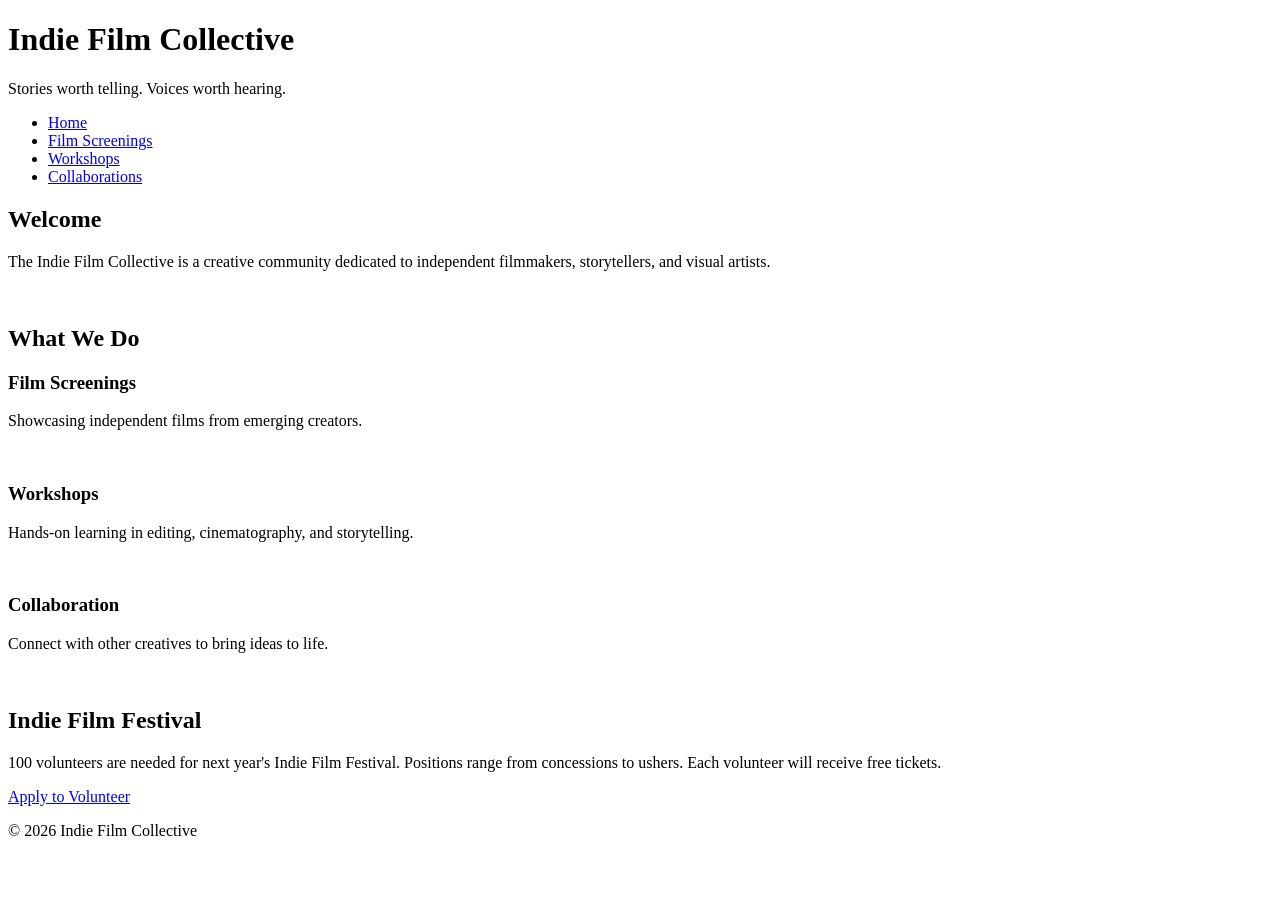
==== index.html @ c728f56f "made new pages and linked them together" ====
<!DOCTYPE html>
<html lang="en">
<head>
    <meta charset="UTF-8">
    <meta name="viewport" content="width=device-width, initial-scale=1.0">
    <title>Indie Film Collective</title>
    <link rel="stylesheet" href="styles.css">
</head>

<body>
<!-- Copy and paste this header in each new page -->
<header>
    <h1>Indie Film Collective</h1>
    <p>Stories worth telling. Voices worth hearing.</p>
</header>
<!-- Update these hrefs to relative links to their new pages and copy and paste in each new page -->
<nav>
    <ul>
        <li><a href="index.html">Home</a></li>
        <li><a href="screenings.html">Film Screenings</a></li>
        <li><a href="workshops.html">Workshops</a></li>
        <li><a href="collaborations.html">Collaborations</a></li>
    </ul>
</nav>
<main>
    <!-- This section stays on the homepage -->
    <section>
        <h2>Welcome</h2>
        <p>The Indie Film Collective is a creative community dedicated to independent filmmakers, storytellers, and visual artists.</p>
        <img src="images/filmmaker.jpg" width="500" alt="">
    </section>
    <section> <!-- This section can be deleted from the homepage. It will not be copied to a new page -->
        <h2>What We Do</h2>
        <div class="card-row">
            <!-- Transfer this section the the new screenings page -->
            <section id="screenings">
                <h3>Film Screenings</h3>
                <p>Showcasing independent films from emerging creators.</p>
                <img src="images/screenings.jpg" width="500" alt="">
            </section>
            <!-- Transfer this section the the new workshops page -->
            <section id="workshops">
                <h3>Workshops</h3>
                <p>Hands-on learning in editing, cinematography, and storytelling.</p>
                <img src="images/workshops.jpg" width="500" alt="">
            </section>            
            <!-- Transfer this section the the new collaborations page -->
            <section id="collaborations">
                <h3>Collaboration</h3>
                <p>Connect with other creatives to bring ideas to life.</p>
                <img src="images/collaboration.jpg" width="500" alt="">
            </section>
        </div>
    </section>
</main>
<!--Copy this aside in each new page-->
<aside>
    <h2>Indie Film Festival</h2>
    <p>100 volunteers are needed for next year's Indie Film Festival. Positions range from concessions to ushers. Each volunteer will receive free tickets.</p>
    <a href="#">Apply to Volunteer</a>
</aside>
<!--Copy this footer in each new page-->
<footer>
    <p>&copy; 2026 Indie Film Collective</p>
</footer>
</body>
</html>
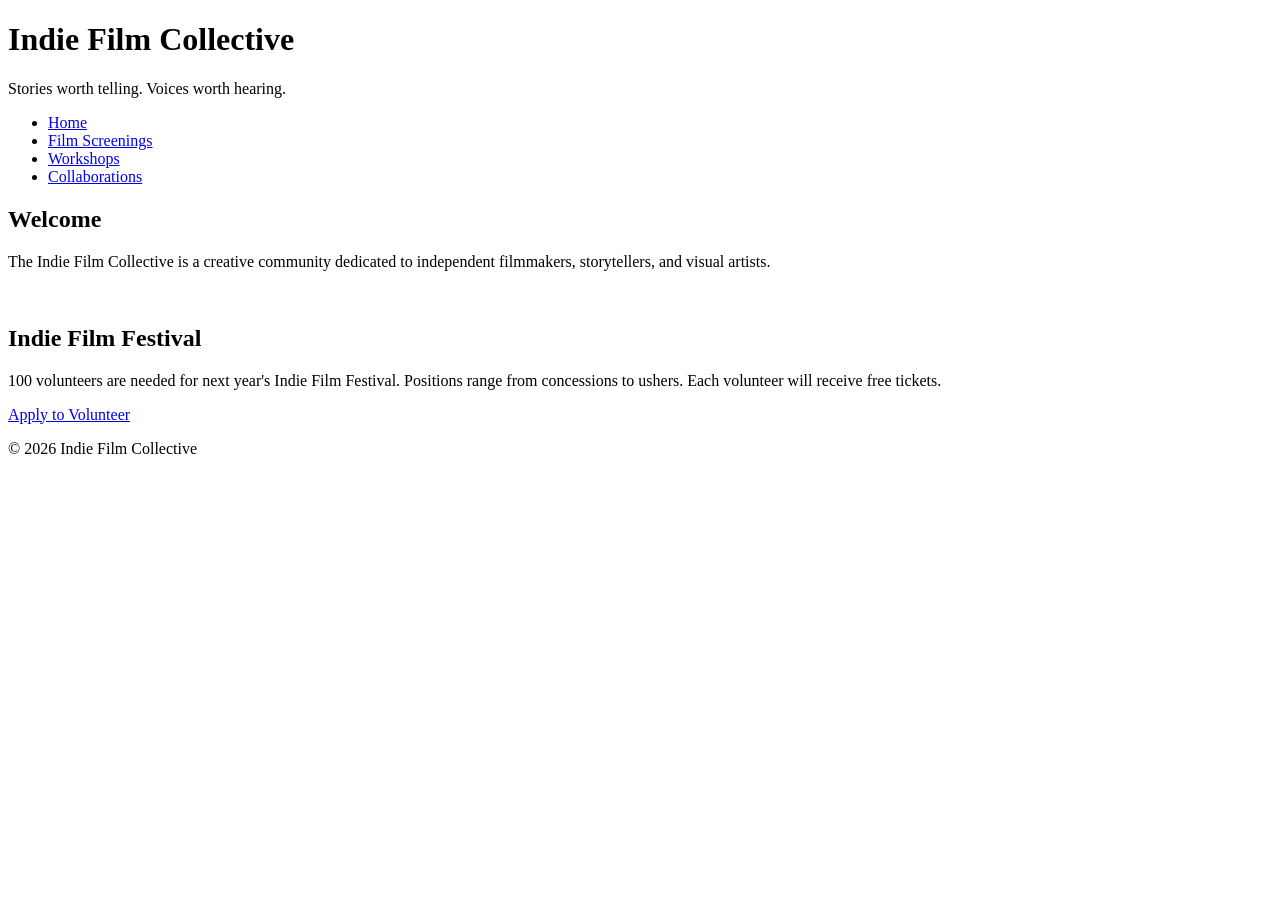
==== commit 41b682d2: "transferred the proper sections to each page" ====
--- a/index.html
+++ b/index.html
@@ -6,7 +6,6 @@
     <title>Indie Film Collective</title>
     <link rel="stylesheet" href="styles.css">
 </head>
-
 <body>
 <!-- Copy and paste this header in each new page -->
 <header>
@@ -29,29 +28,6 @@
         <p>The Indie Film Collective is a creative community dedicated to independent filmmakers, storytellers, and visual artists.</p>
         <img src="images/filmmaker.jpg" width="500" alt="">
     </section>
-    <section> <!-- This section can be deleted from the homepage. It will not be copied to a new page -->
-        <h2>What We Do</h2>
-        <div class="card-row">
-            <!-- Transfer this section the the new screenings page -->
-            <section id="screenings">
-                <h3>Film Screenings</h3>
-                <p>Showcasing independent films from emerging creators.</p>
-                <img src="images/screenings.jpg" width="500" alt="">
-            </section>
-            <!-- Transfer this section the the new workshops page -->
-            <section id="workshops">
-                <h3>Workshops</h3>
-                <p>Hands-on learning in editing, cinematography, and storytelling.</p>
-                <img src="images/workshops.jpg" width="500" alt="">
-            </section>            
-            <!-- Transfer this section the the new collaborations page -->
-            <section id="collaborations">
-                <h3>Collaboration</h3>
-                <p>Connect with other creatives to bring ideas to life.</p>
-                <img src="images/collaboration.jpg" width="500" alt="">
-            </section>
-        </div>
-    </section>
 </main>
 <!--Copy this aside in each new page-->
 <aside>
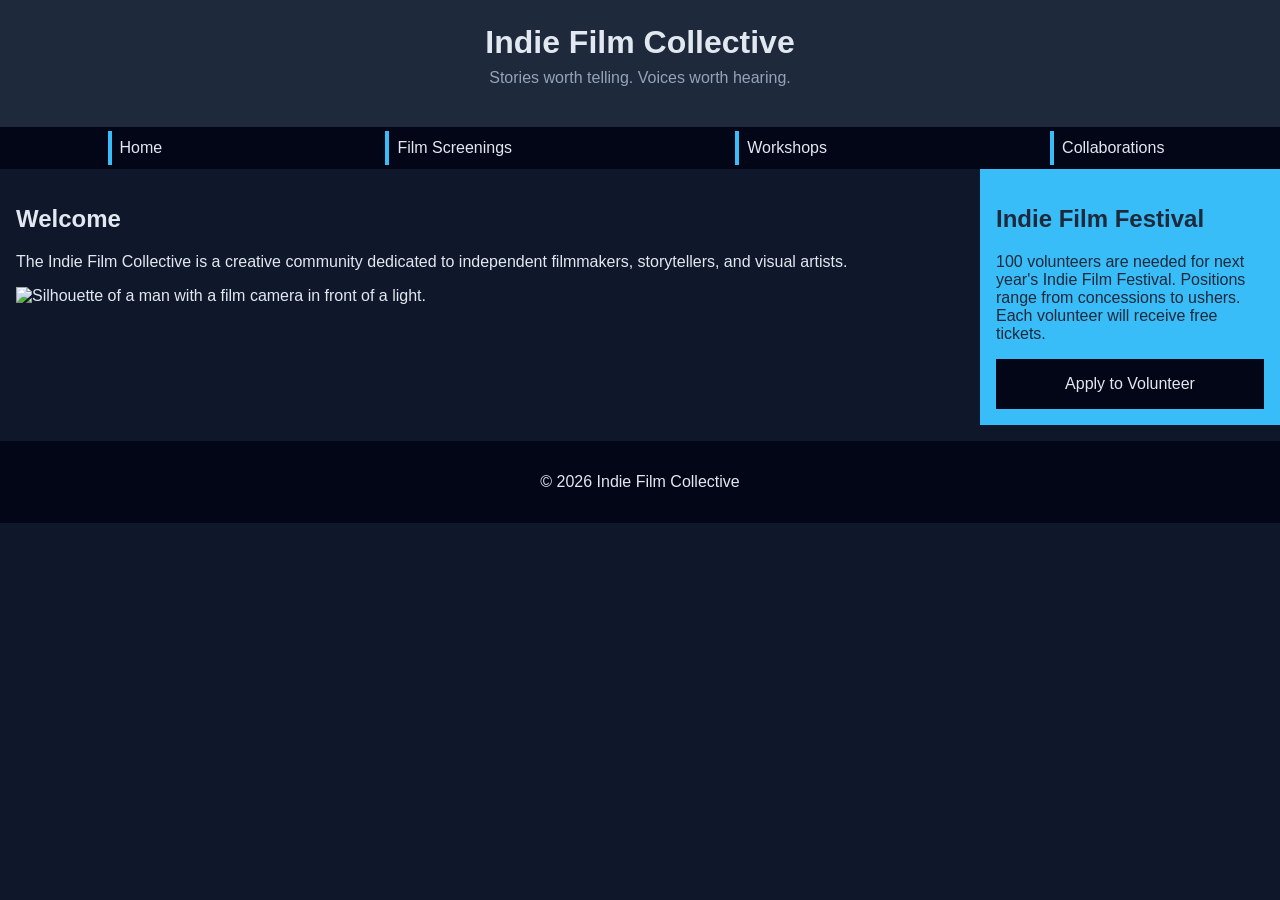
==== commit cef7ecf3: "added mobile-first css" ====
--- a/index.html
+++ b/index.html
@@ -26,7 +26,7 @@
     <section>
         <h2>Welcome</h2>
         <p>The Indie Film Collective is a creative community dedicated to independent filmmakers, storytellers, and visual artists.</p>
-        <img src="images/filmmaker.jpg" width="500" alt="">
+        <img src="images/filmmaker.jpg" width="500" alt="Silhouette of a man with a film camera in front of a light.">
     </section>
 </main>
 <!--Copy this aside in each new page-->
--- a/styles.css
+++ b/styles.css
@@ -0,0 +1,135 @@
+/* CSS by Christina Carrasquilla, iteration by Alex Chavez*/
+
+/* ===== Color Palette ===== 
+
+    backgound: #0f172a;
+    nav-footer: #020617;
+    card: #1e293b;
+    text-main: #e2e8f0;
+    text-muted: #94a3b8;
+    accent: #38bdf8;
+}
+*/
+
+/* ===== GLOBAL (Base) Styles ===== */
+body {
+    font-family: Helvetica, Arial, sans-serif;
+    margin: 0;
+    background-color: #0f172a;
+    color: #e2e8f0;
+    min-width:500px;
+    display:grid;
+    grid-template-columns:1fr;
+}
+
+header {
+    background-color: #1e293b;
+    text-align: center;
+    padding: 1.5rem;
+}
+
+header h1 {
+    margin: 0;
+}
+
+header p {
+    margin-top: 0.5rem;
+    color: #94a3b8;
+}
+
+nav {
+    background-color: #020617;
+}
+
+nav ul {
+    list-style: none;
+    margin: 0;
+    padding: 0;
+}
+
+nav a {
+    color: #e2e8f0;
+    text-decoration: none;
+    padding: 0.5rem;
+    display: block;
+    border-left: 4px solid #38bdf8;
+    margin: .25rem;
+}
+
+nav a:hover {
+    background-color: #334155;
+}
+
+main {
+    padding: 1rem;
+}
+
+img {
+    width:100%;
+}
+
+#screenings, #workshops, #collaborations {
+    background-color: #1e293b;
+    padding: 1rem;
+    padding: 1rem;
+    border-left: 4px solid #38bdf8;
+}
+
+aside {
+    background-color: #38bdf8;
+    color: #1e293b;
+    padding: 1rem;
+    padding: 1rem;
+}
+
+a {
+    display:block;
+    background-color:#020617;
+    color:#e2e8f0;
+    padding:1rem 2rem;
+    text-decoration:none;
+    text-align:center;
+}
+a:hover {
+    color:#020617;
+    background-color:#e2e8f0;
+}
+
+footer {
+    background-color: #020617;
+    text-align: center;
+    padding: 1rem;
+    margin-top: 1rem;
+}
+
+/* ===== Media Query (Medium) ===== */
+/* write a media query for a screen with at least 800px */
+/* change the body's grid template to 1fr 300px */
+/* target the header, nav, and footer and style their grid-column to 1/-1 */
+/* target the nav and display it flex, spaceed around */
+/* target the .card-row to display flex */
+/* target the sections in .card-row witha width for 30% */
+
+@media screen and (min-width: 800px) {
+
+    body {
+        grid-template-columns: 1fr 300px;
+    }
+
+    header, nav, footer {
+        grid-column: 1/-1;
+    }
+
+    nav ul {
+        display: flex;
+        justify-content: space-around;
+    }
+    .card-row {
+        display: flex;
+        justify-content: space-between;
+    }
+
+    .card-row section {
+        width: 30%;
+    }
+}
